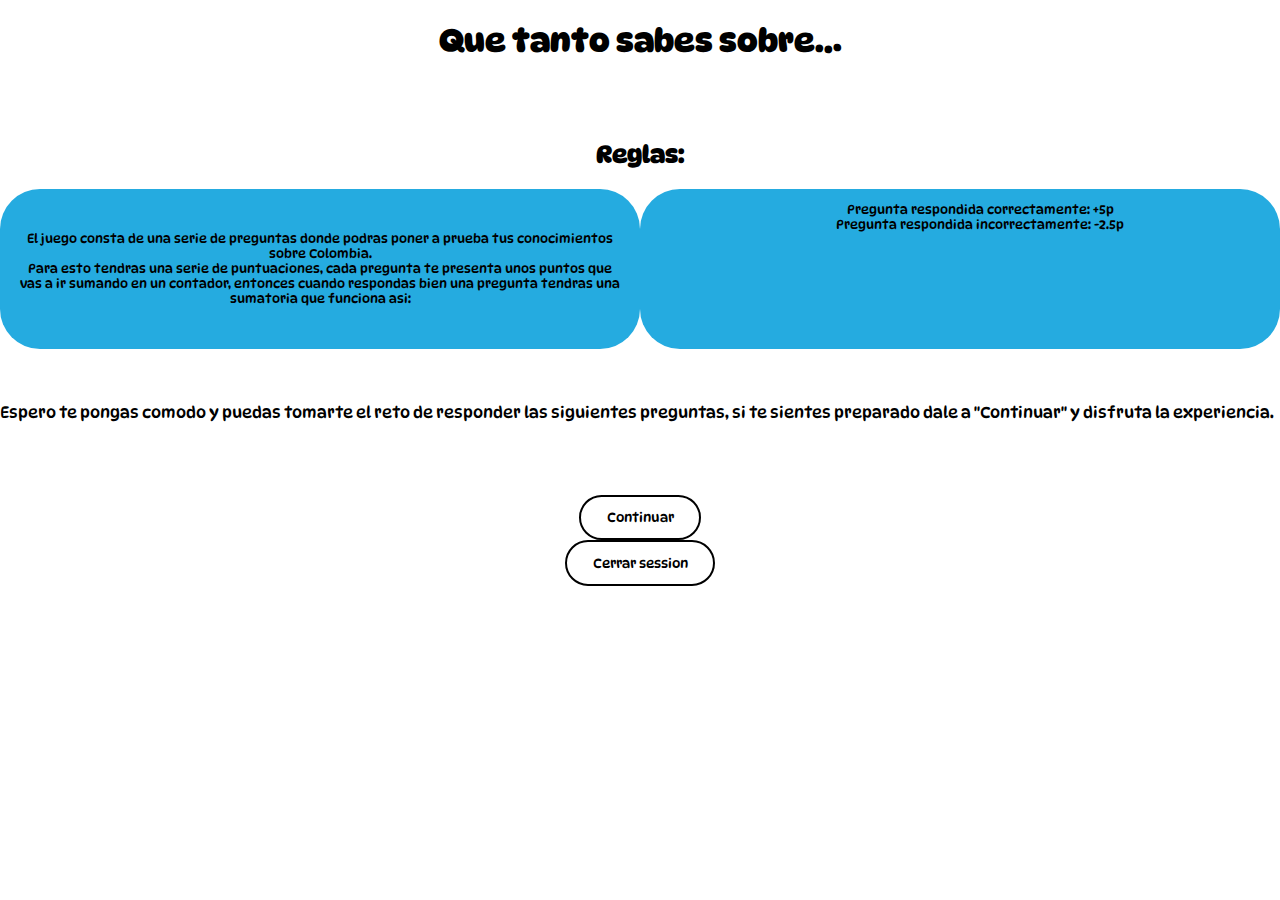
==== PF/index.html @ 99cf6074 "Agrego proyecto" ====
<!DOCTYPE html>
<html lang="en">
    <head>
        <meta charset="UTF-8">
        <meta http-equiv="X-UA-Compatible" content="IE=edge">
        <meta name="viewport" content="width=device-width, initial-scale=1.0">
        <link rel="stylesheet" type="text/css" href="index.css">
        <title>Reto</title>
    </head>
    <body>
        <!--Aqui defino un el titulo del juego basandome en la idea de Colombia-->
        <h1>Que tanto sabes sobre...</h1>
        <br><br>

        <!--Aqi escribo las reglas dividiendolas por divs para poder ser manipulables dentro del body-->
        <h2>Reglas:</h2>
        <div class="container">
            <div class="flexbox-container">
                <p class="p-container">El juego consta de una serie de preguntas donde podras poner
                    a
                    prueba tus conocimientos sobre Colombia.<br>Para esto
                    tendras
                    una serie de puntuaciones, cada pregunta te presenta unos
                    puntos
                    que vas a ir sumando en un contador, entonces cuando
                    respondas
                    bien una pregunta tendras una sumatoria que funciona asi:</p>
            </div>
            <div class="flexbox-container">
                <ul>
                    <li>Pregunta respondida correctamente: +5p</li>
                    <li>Pregunta respondida incorrectamente: -2.5p</li>
                </ul>
            </div>
        </div><br><br>
            <div class="container">
                <p>Espero te pongas comodo y puedas tomarte el reto de responder
                    las
                    siguientes preguntas, si te sientes preparado dale a
                    "Continuar"
                    y disfruta la experiencia. </p>
            </div>
        </div>
        <br><br>
        <br>

        <!--Aqui le doy continuar a la pagina de preguntas donde colocare a flote todas las preguntas del juego-->
        <div class="container-btn">
            <button class="btn" id="btn_continuar" onclick="continuefuction();">Continuar</a></button>
        </div>

        <div class="container-btn">
            <button class="btn" id="btn_cerrarSession">Cerrar session</button>
        </div>

        <script src="loguin.js"></script>
        <script src="index.html"></script>
        <script>
            const btn_cerrarSession = document.getElementById('btn_cerrarSession')
            btn_cerrarSession.addEventListener('click', cerrarSession)
        </script>
    </body>
</html>
---- PF/index.css ----
/*Aqui importo una familia de fuentes desde la nube de google, asi pudiendo usar diferentes fuentes a la hora de desarrollar la pagina*/
@import url('https://fonts.googleapis.com/css2?family=Caveat&family=DynaPuff:wght@500&family=Indie+Flower&family=Righteous&display=swap');

/*Aqui estoy en el body centrandolo todo desde el mismo y generando una fuente y un color de fondo para todo*/
body {
  justify-content: center;
  align-items: center;
  text-align: center;
  margin-inline: 0%;
  background-color: #ffffff;
	font-family: DynaPuff;
}

/*Aqui defino los atributos del titulo principal de la pagina*/
h1 {
  font-family: DynaPuff;
}



.container {
  display: -ms-flex;
  display: -webkit-flex;
  display: flex;
}

.flexbox-container{
  width: 50%;
  padding: 10px;
  font-size: 80%;
  background-color: #25abe0;
  font-family: DynaPuff;
  height: auto;
  border-radius: 40px;
  text-decoration: none;
  margin: 0 auto;
  padding: 0.04%;
}

.p-container {
  margin-block: 5%;
  margin-left: 1%;
  margin-right: 1%;
  padding: 10px;
}




/*Aqui defino los atributos del div de las reglas dandole unos atributos ajustables
.container2 {
    font-size: 150%;
    background-color: #B6DCB6;
    width: 70%;
    font-family: DynaPuff;
    height: auto;
    border-radius: 40px;
    text-decoration: none;
    margin: 0 auto;
    padding: 0.7%;
}

Aqui defino los atributos del div de la frase motivadora dandole atributos ajustables
.container1 {
    font-size: 100%;
    background-color: #B6DCB6;
    width: 70%;
    font-family: DynaPuff;
    height: auto;
    border-radius: 40px;
    text-decoration: none;
    margin: 0 auto;
    padding: 0.7%;
}*/

/*Aqui le quito a las listas un atriuto visual que me parecia molesto*/
ul {
  list-style: none;
}

/*Aqui le doy la fuente al titulo*/
h2 {
  font-family: DynaPuff;
}

/*Aqui a la etiqueta "a" le quite un atributo que me parecia molesto*/
a {
  text-decoration: none;
}

/*Aqui le doy la animacion y caracteristicas a cada boton*/
.btn {
  background: #fff;
  /* color de fondo */
  color: #000;
  /* color de fuente */
  border: 2px solid #000;
  /* tamaño y color de borde */
  padding: 1% 2%;
  border-radius: 30px;
  /* redondear bordes */
  position: relative;
  z-index: 1;
  overflow: hidden;
  display: inline-block;
  font-family: DynaPuff;
}

.btn:before,
.btn:after {
  content: "";
  z-index: -1;
  position: absolute;
  width: 50%;
  height: 100%;
  top: 0;
  left: -50%;
  background-color: #f7b733;
  /* color de fondo hover */
  -webkit-transition: all 0.3s ease-in-out;
  -o-transition: all 0.3s ease-in-out;
  transition: all 0.3s ease-in-out;
}

.btn:after {
  left: 100%;
}

.btn:hover {
  color: #000f;
  /* color de fuente hover */
}

.btn:hover:before {
  left: 0;
}

.btn:hover:after {
  left: 50%;
}
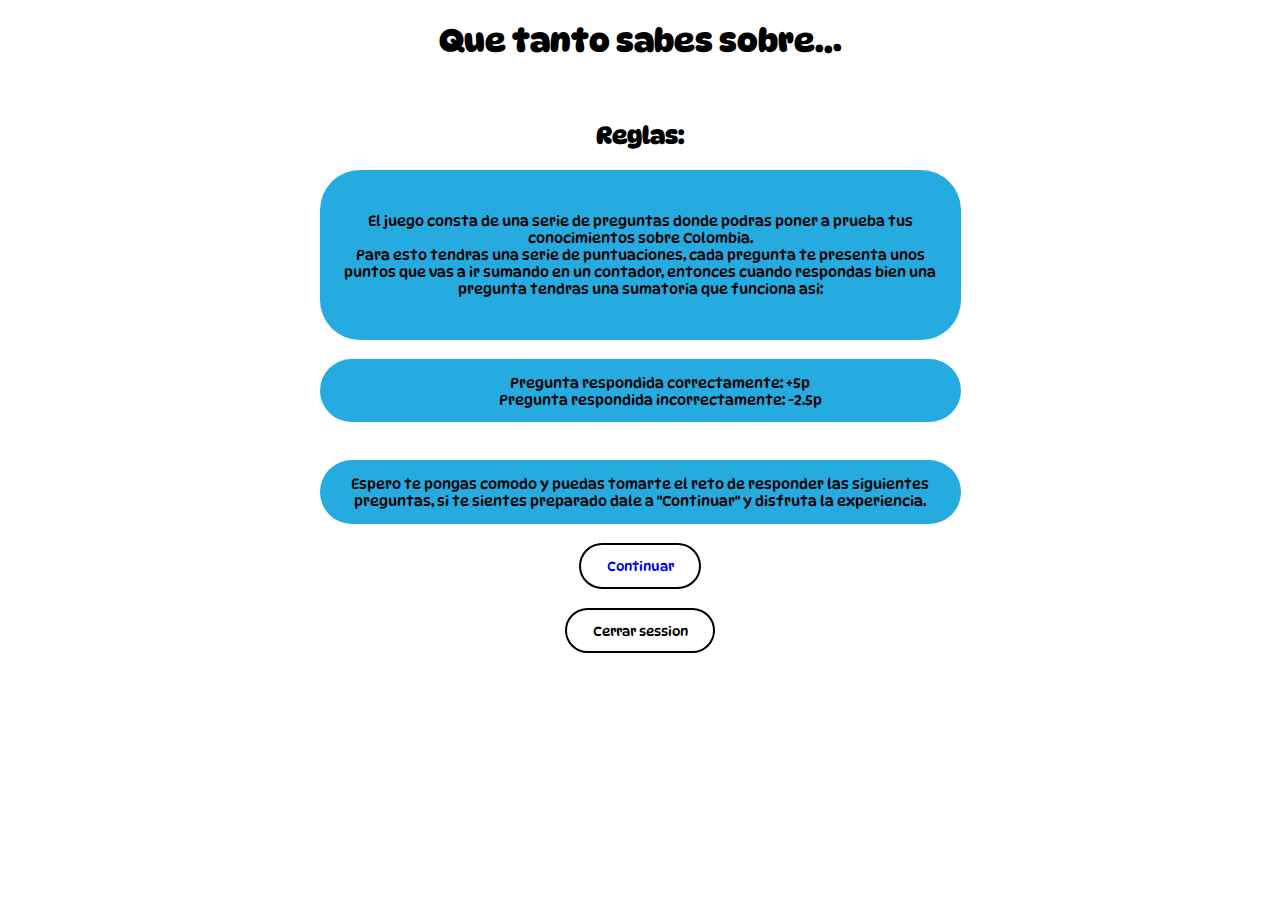
==== commit 05eb79cd: "cambios en la hoja de las reglas" ====
--- a/PF/index.html
+++ b/PF/index.html
@@ -10,22 +10,14 @@
     <body>
         <!--Aqui defino un el titulo del juego basandome en la idea de Colombia-->
         <h1>Que tanto sabes sobre...</h1>
-        <br><br>
+        <br>
 
         <!--Aqi escribo las reglas dividiendolas por divs para poder ser manipulables dentro del body-->
         <h2>Reglas:</h2>
         <div class="container">
             <div class="flexbox-container">
-                <p class="p-container">El juego consta de una serie de preguntas donde podras poner
-                    a
-                    prueba tus conocimientos sobre Colombia.<br>Para esto
-                    tendras
-                    una serie de puntuaciones, cada pregunta te presenta unos
-                    puntos
-                    que vas a ir sumando en un contador, entonces cuando
-                    respondas
-                    bien una pregunta tendras una sumatoria que funciona asi:</p>
-            </div>
+                <p class="p-container">El juego consta de una serie de preguntas donde podras poner a prueba tus conocimientos sobre Colombia.<br>Para esto tendras una serie de puntuaciones, cada pregunta te presenta unos puntos que vas a ir sumando en un contador, entonces cuando respondas bien una pregunta tendras una sumatoria que funciona asi:</p>
+            </div> <br>
             <div class="flexbox-container">
                 <ul>
                     <li>Pregunta respondida correctamente: +5p</li>
@@ -33,7 +25,7 @@
                 </ul>
             </div>
         </div><br><br>
-            <div class="container">
+            <div class="flexbox-container">
                 <p>Espero te pongas comodo y puedas tomarte el reto de responder
                     las
                     siguientes preguntas, si te sientes preparado dale a
@@ -41,20 +33,19 @@
                     y disfruta la experiencia. </p>
             </div>
         </div>
-        <br><br>
         <br>
 
         <!--Aqui le doy continuar a la pagina de preguntas donde colocare a flote todas las preguntas del juego-->
         <div class="container-btn">
-            <button class="btn" id="btn_continuar" onclick="continuefuction();">Continuar</a></button>
+            <button class="btn" id="btn_continuar"> <a href="preguntas.html">Continuar</a></a></button>
         </div>
-
+        <br>
         <div class="container-btn">
             <button class="btn" id="btn_cerrarSession">Cerrar session</button>
         </div>
 
         <script src="loguin.js"></script>
-        <script src="index.html"></script>
+        <script src="index.css"></script>
         <script>
             const btn_cerrarSession = document.getElementById('btn_cerrarSession')
             btn_cerrarSession.addEventListener('click', cerrarSession)
--- a/PF/index.css
+++ b/PF/index.css
@@ -18,16 +18,19 @@
 
 
 
-.container {
+/*.container {
   display: -ms-flex;
   display: -webkit-flex;
   display: flex;
-}
+  padding-left: 4%;
+  padding-right: 4%;
+  padding-block: 2%;
+}*/
 
 .flexbox-container{
   width: 50%;
-  padding: 10px;
-  font-size: 80%;
+  padding: 10%;
+  font-size: 90%;
   background-color: #25abe0;
   font-family: DynaPuff;
   height: auto;
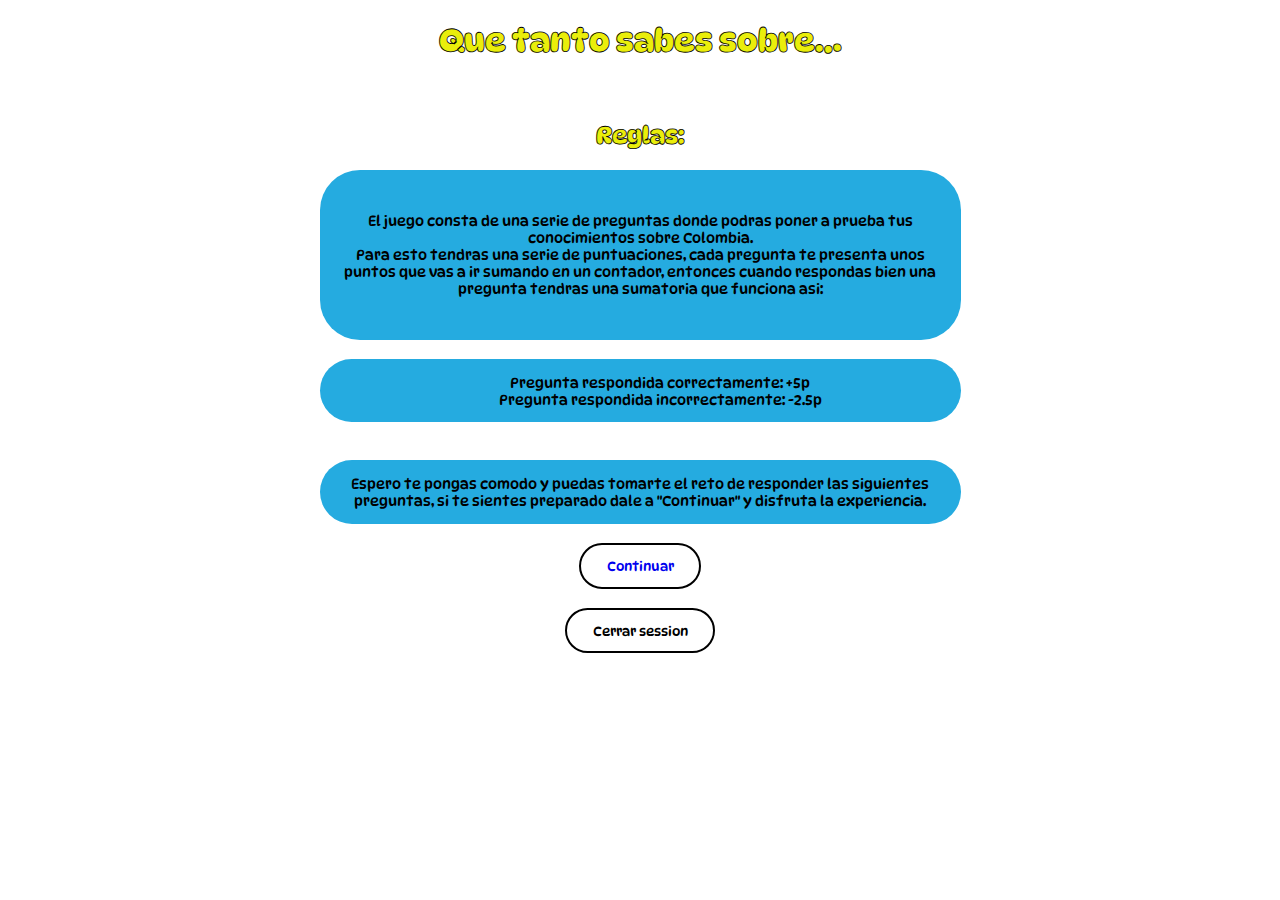
==== commit 435c1553: "queda la hoja de las reglas y el loguin totalmente funcionales" ====
--- a/PF/index.html
+++ b/PF/index.html
@@ -26,11 +26,7 @@
             </div>
         </div><br><br>
             <div class="flexbox-container">
-                <p>Espero te pongas comodo y puedas tomarte el reto de responder
-                    las
-                    siguientes preguntas, si te sientes preparado dale a
-                    "Continuar"
-                    y disfruta la experiencia. </p>
+                <p>Espero te pongas comodo y puedas tomarte el reto de responder las siguientes preguntas, si te sientes preparado dale a "Continuar" y disfruta la experiencia. </p>
             </div>
         </div>
         <br>
@@ -45,7 +41,6 @@
         </div>
 
         <script src="loguin.js"></script>
-        <script src="index.css"></script>
         <script>
             const btn_cerrarSession = document.getElementById('btn_cerrarSession')
             btn_cerrarSession.addEventListener('click', cerrarSession)
--- a/PF/index.css
+++ b/PF/index.css
@@ -14,6 +14,13 @@
 /*Aqui defino los atributos del titulo principal de la pagina*/
 h1 {
   font-family: DynaPuff;
+  -webkit-text-fill-color: #eaee0b;
+  -webkit-text-stroke: 0.8px #000;
+}
+
+h2 {
+  -webkit-text-fill-color: #eaee0b;
+  -webkit-text-stroke: 0.8px #000;
 }
 
 
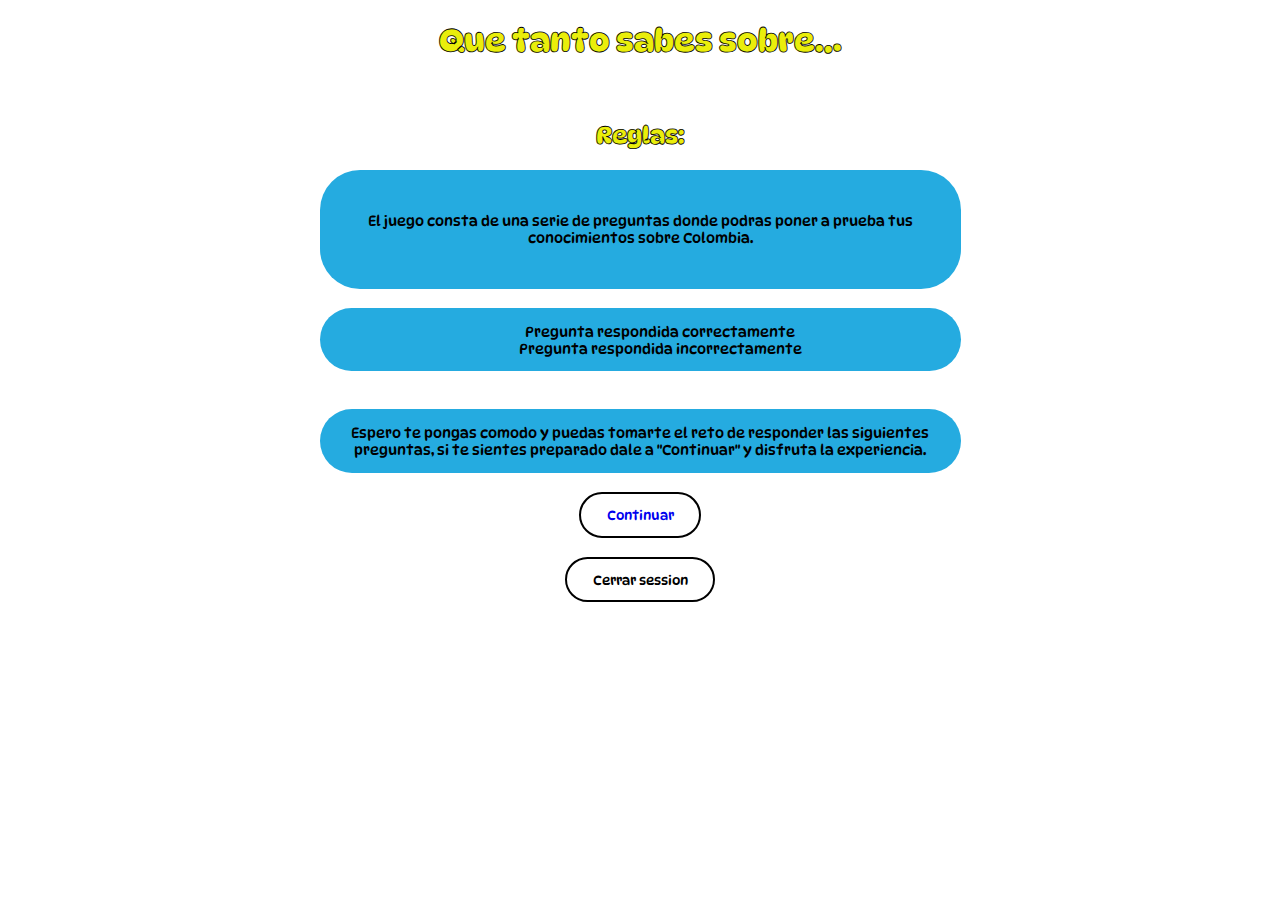
==== commit cfa8bcd7: "estoy jodido" ====
--- a/PF/index.html
+++ b/PF/index.html
@@ -16,12 +16,12 @@
         <h2>Reglas:</h2>
         <div class="container">
             <div class="flexbox-container">
-                <p class="p-container">El juego consta de una serie de preguntas donde podras poner a prueba tus conocimientos sobre Colombia.<br>Para esto tendras una serie de puntuaciones, cada pregunta te presenta unos puntos que vas a ir sumando en un contador, entonces cuando respondas bien una pregunta tendras una sumatoria que funciona asi:</p>
+                <p class="p-container">El juego consta de una serie de preguntas donde podras poner a prueba tus conocimientos sobre Colombia.</p>
             </div> <br>
             <div class="flexbox-container">
                 <ul>
-                    <li>Pregunta respondida correctamente: +5p</li>
-                    <li>Pregunta respondida incorrectamente: -2.5p</li>
+                    <li>Pregunta respondida correctamente</li>
+                    <li>Pregunta respondida incorrectamente</li>
                 </ul>
             </div>
         </div><br><br>
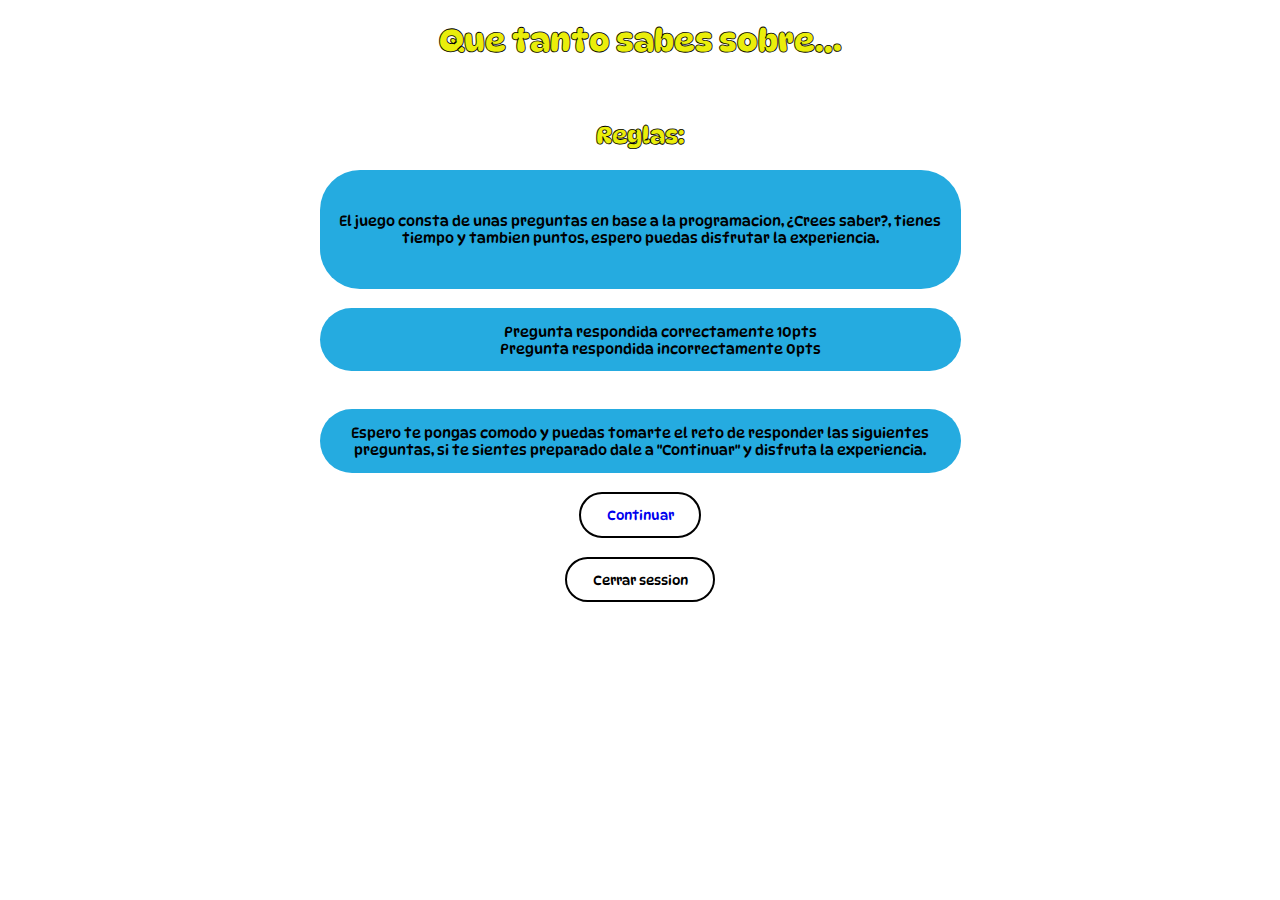
==== commit 783ccb54: "final" ====
--- a/PF/index.html
+++ b/PF/index.html
@@ -16,12 +16,12 @@
         <h2>Reglas:</h2>
         <div class="container">
             <div class="flexbox-container">
-                <p class="p-container">El juego consta de una serie de preguntas donde podras poner a prueba tus conocimientos sobre Colombia.</p>
+                <p class="p-container">El juego consta de unas preguntas en base a la programacion, ¿Crees saber?, tienes tiempo y tambien puntos, espero puedas disfrutar la experiencia.</p>
             </div> <br>
             <div class="flexbox-container">
                 <ul>
-                    <li>Pregunta respondida correctamente</li>
-                    <li>Pregunta respondida incorrectamente</li>
+                    <li>Pregunta respondida correctamente 10pts</li>
+                    <li>Pregunta respondida incorrectamente 0pts</li>
                 </ul>
             </div>
         </div><br><br>
